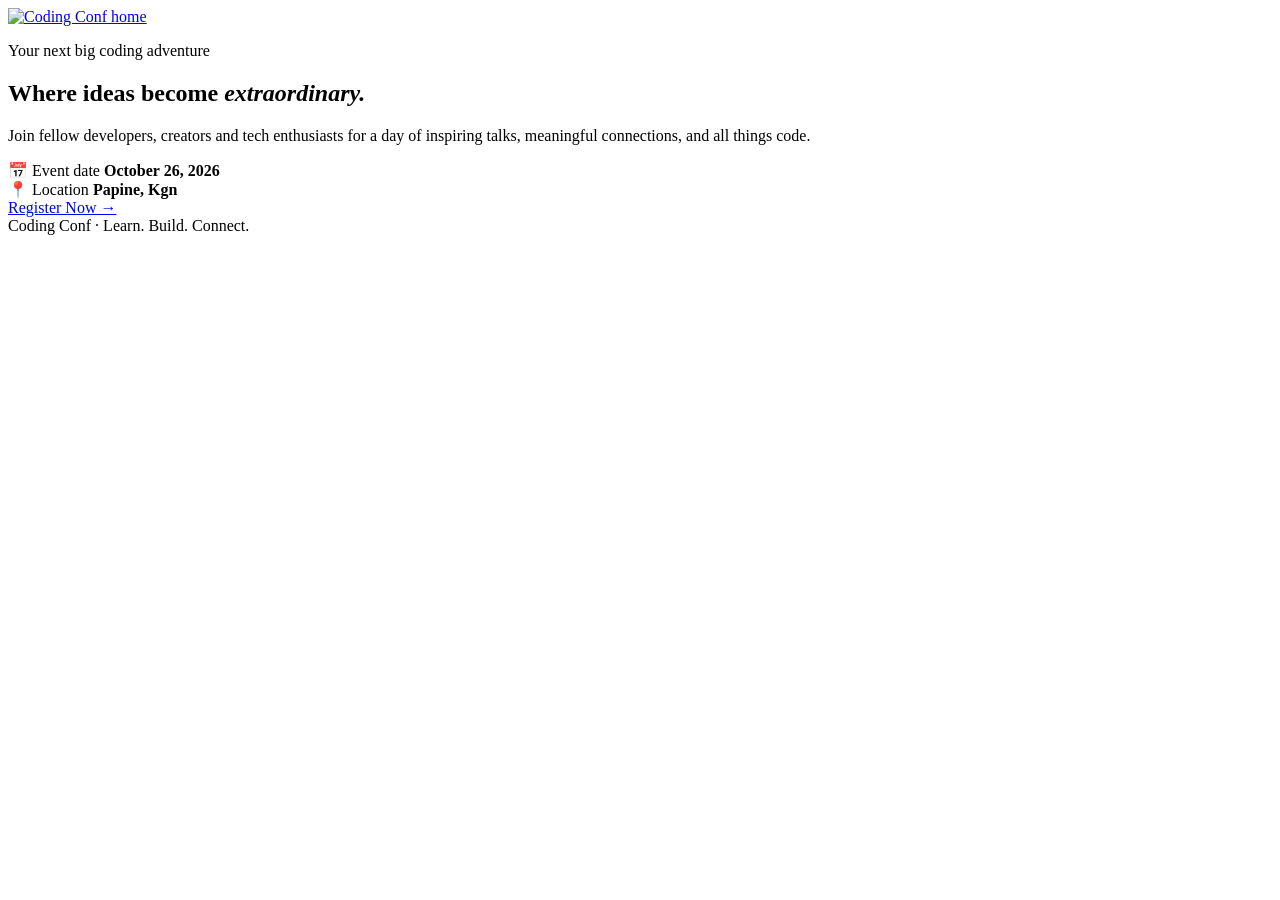
==== index.html @ ab60d5b7 "Add files via upload" ====
<!DOCTYPE html>
<html lang="en">
 <head>
  <meta charset="utf-8"/>
  <meta content="width=device-width,initial-scale=1" name="viewport"/>
  <title>
   Coding Conf | Home
  </title>
  <link href="css/style.css" rel="stylesheet"/>
 </head>
 <body>
  <header>
   <nav aria-label="Main navigation">
    <a href="index.html">
     <img alt="Coding Conf home" class="logo" src="assets/images/logo-full.svg"/>
    </a>
   </nav>
  </header>
  <main>
   <section aria-labelledby="welcome">
    <p class="eyebrow">
     Your next big coding adventure
    </p>
    <h1 id="welcome">
     Where ideas become
     <em>
      extraordinary.
     </em>
    </h1>
    <p class="lead">
     Join fellow developers, creators and tech enthusiasts for a day of inspiring talks, meaningful connections, and all things code.
    </p>
    <div class="details">
     <div class="detail">
      📅 Event date
      <strong>
       October 26, 2026
      </strong>
     </div>
     <div class="detail">
      📍 Location
      <strong>
       Papine, Kgn
      </strong>
     </div>
    </div>
    <a class="primary" href="login.html">
     Register Now →
    </a>
   </section>
  </main>
  <footer>
   Coding Conf · Learn. Build. Connect.
  </footer>
 </body>
</html>
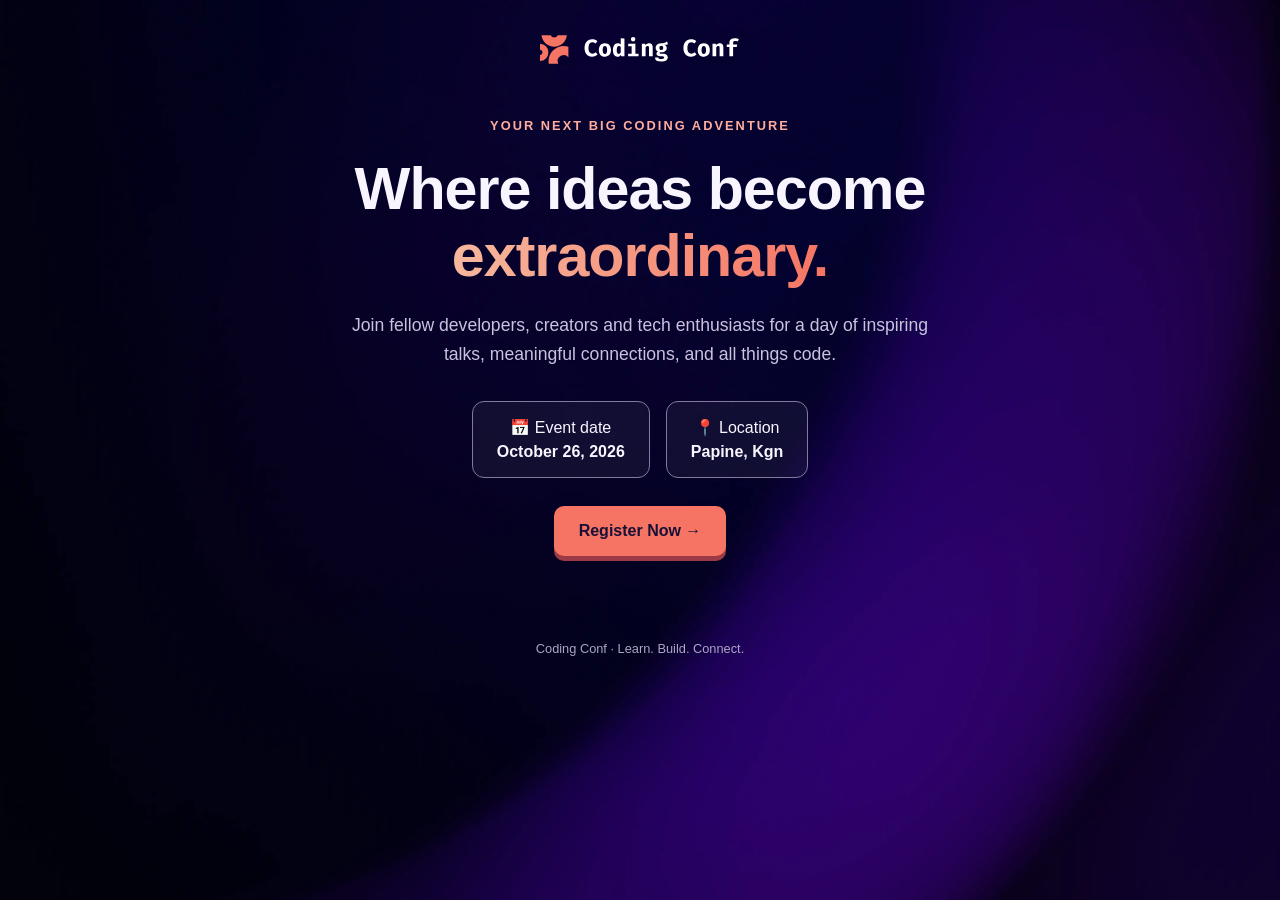
==== commit 1798c82f: "Document index.html with clear code comments" ====
--- a/index.html
+++ b/index.html
@@ -6,9 +6,11 @@
   <title>
    Coding Conf | Home
   </title>
+  <!-- All three pages share the same stylesheet. -->
   <link href="css/style.css" rel="stylesheet"/>
  </head>
  <body>
+  <!-- The logo links back to the home page from every page. -->
   <header>
    <nav aria-label="Main navigation">
     <a href="index.html">
@@ -30,6 +32,7 @@
     <p class="lead">
      Join fellow developers, creators and tech enthusiasts for a day of inspiring talks, meaningful connections, and all things code.
     </p>
+    <!-- Event information supplied in the assignment brief. -->
     <div class="details">
      <div class="detail">
       📅 Event date
@@ -44,6 +47,7 @@
       </strong>
      </div>
     </div>
+    <!-- Start registration on the separate form page. -->
     <a class="primary" href="login.html">
      Register Now →
     </a>
--- a/css/style.css
+++ b/css/style.css
@@ -0,0 +1,260 @@
+:root {
+  --ink:#f8f5ff;
+  --muted:#c9c3df;
+  --accent:#f57463;
+  --border:#9b92b3;
+  --error:#ff9387
+}
+* {
+  box-sizing:border-box
+}
+body {
+  margin:0;
+  min-height:100vh;
+  color:var(--ink);
+  font-family:Arial,Helvetica,sans-serif;
+  background:#160d35 url('../assets/images/background-desktop.png') center/cover fixed
+}
+a {
+  color:inherit
+}
+a:focus-visible,button:focus-visible,input:focus-visible {
+  outline:3px solid #ffbba8;
+  outline-offset:3px
+}
+header {
+  padding:35px 20px 12px;
+  text-align:center
+}
+.logo {
+  width:200px;
+  max-width:65%
+}
+main {
+  max-width:850px;
+  margin:0 auto;
+  padding:22px 20px 70px;
+  text-align:center
+}
+h1 {
+  font-size:clamp(2.2rem,5.6vw,3.7rem);
+  line-height:1.13;
+  margin:20px auto 22px;
+  max-width:820px;
+  letter-spacing:-1px
+}
+h1 em {
+  font-style:normal;
+  background:linear-gradient(90deg,#f6b89d,#f57463);
+  background-clip:text;
+  color:transparent
+}
+p {
+  color:var(--muted);
+  line-height:1.65
+}
+.lead {
+  font-size:1.1rem;
+  max-width:620px;
+  margin:0 auto 32px
+}
+.primary {
+  display:inline-block;
+  border:0;
+  border-radius:10px;
+  background:var(--accent);
+  color:#1a1037;
+  padding:16px 25px;
+  font-size:1rem;
+  font-weight:800;
+  text-decoration:none;
+  cursor:pointer;
+  box-shadow:0 5px 0 #9c3b45;
+  transition:transform .15s,filter .15s
+}
+.primary:hover {
+  filter:brightness(1.12);
+  transform:translateY(-2px)
+}
+.details {
+  display:flex;
+  justify-content:center;
+  gap:16px;
+  flex-wrap:wrap;
+  margin:28px auto
+}
+.detail {
+  padding:16px 24px;
+  border:1px solid #827b9c;
+  border-radius:12px;
+  background:#ffffff0c
+}
+.detail strong {
+  display:block;
+  margin-top:6px
+}
+.eyebrow {
+  color:#ffad9c;
+  font-weight:700;
+  letter-spacing:.16em;
+  text-transform:uppercase;
+  font-size:.8rem
+}
+.form-wrap {
+  max-width:480px;
+  margin:0 auto;
+  text-align:left
+}
+.form-wrap h1,.form-wrap>.lead {
+  text-align:center
+}
+.field {
+  margin:0 0 21px
+}
+.field label {
+  display:block;
+  font-size:.95rem;
+  margin-bottom:10px
+}
+.field input {
+  width:100%;
+  border:1px solid #aca4c4;
+  border-radius:10px;
+  padding:15px 16px;
+  background:#ffffff0c;
+  color:white;
+  font:inherit
+}
+.field input::placeholder {
+  color:#aaa5c1
+}
+.field input[type=file] {
+  padding:13px
+}
+.hint {
+  font-size:.82rem;
+  margin:7px 0;
+  color:var(--muted)
+}
+.error {
+  min-height:1.2em;
+  color:var(--error);
+  font-size:.83rem;
+  margin:5px 0
+}
+.field input[aria-invalid=true] {
+  border:2px solid var(--error)
+}
+.wide {
+  width:100%
+}
+.ticket {
+  position:relative;
+  overflow:hidden;
+  text-align:left;
+  max-width:620px;
+  margin:38px auto 25px;
+  border:1px solid #ffffff70;
+  border-radius:20px;
+  background:linear-gradient(120deg,#ffffff25,#ffffff0c);
+  backdrop-filter:blur(15px);
+  box-shadow:0 24px 65px #08051d90
+}
+.ticket-top {
+  padding:26px 30px 32px;
+  min-height:175px;
+  background:url('../assets/images/pattern-ticket.svg') right center/auto 100% no-repeat
+}
+.ticket-brand {
+  display:flex;
+  align-items:center;
+  gap:13px;
+  font-size:1.65rem;
+  font-weight:800
+}
+.ticket-brand img {
+  width:38px
+}
+.ticket-date {
+  margin:10px 0 0 52px;
+  color:#e1dced
+}
+.ticket-bottom {
+  border-top:2px dashed #bdb2d3;
+  padding:22px 30px;
+  display:flex;
+  align-items:center;
+  gap:15px
+}
+.avatar {
+  width:66px;
+  height:66px;
+  object-fit:cover;
+  border-radius:12px
+}
+.attendee {
+  min-width:0;
+  flex:1
+}
+.attendee strong {
+  font-size:1.3rem;
+  overflow-wrap:anywhere
+}
+.attendee p {
+  margin:7px 0 0;
+  overflow-wrap:anywhere
+}
+.attendee a {
+  color:#f4b7a6
+}
+.serial {
+  font-size:.83rem;
+  color:#c9c3df;
+  writing-mode:vertical-rl
+}
+.back {
+  display:inline-block;
+  margin:20px auto;
+  color:#e5dff5
+}
+footer {
+  text-align:center;
+  padding:15px 20px 25px;
+  color:#aca5c5;
+  font-size:.8rem
+}
+@media(max-width:600px) {
+  body {
+    background-image:url('../assets/images/background-mobile.png')
+  }
+  header {
+    padding-top:24px
+  }
+  main {
+    padding:12px 20px 50px
+  }
+  .ticket-top {
+    padding:22px 20px
+  }
+  .ticket-bottom {
+    padding:20px 16px
+  }
+  .ticket-brand {
+    font-size:1.3rem
+  }
+  .ticket-date {
+    margin-left:49px
+  }
+  .avatar {
+    width:54px;
+    height:54px
+  }
+  .attendee strong {
+    font-size:1.05rem
+  }
+}
+@media(min-width:601px) and (max-width:900px) {
+  body {
+    background-image:url('../assets/images/background-tablet.png')
+  }
+}
